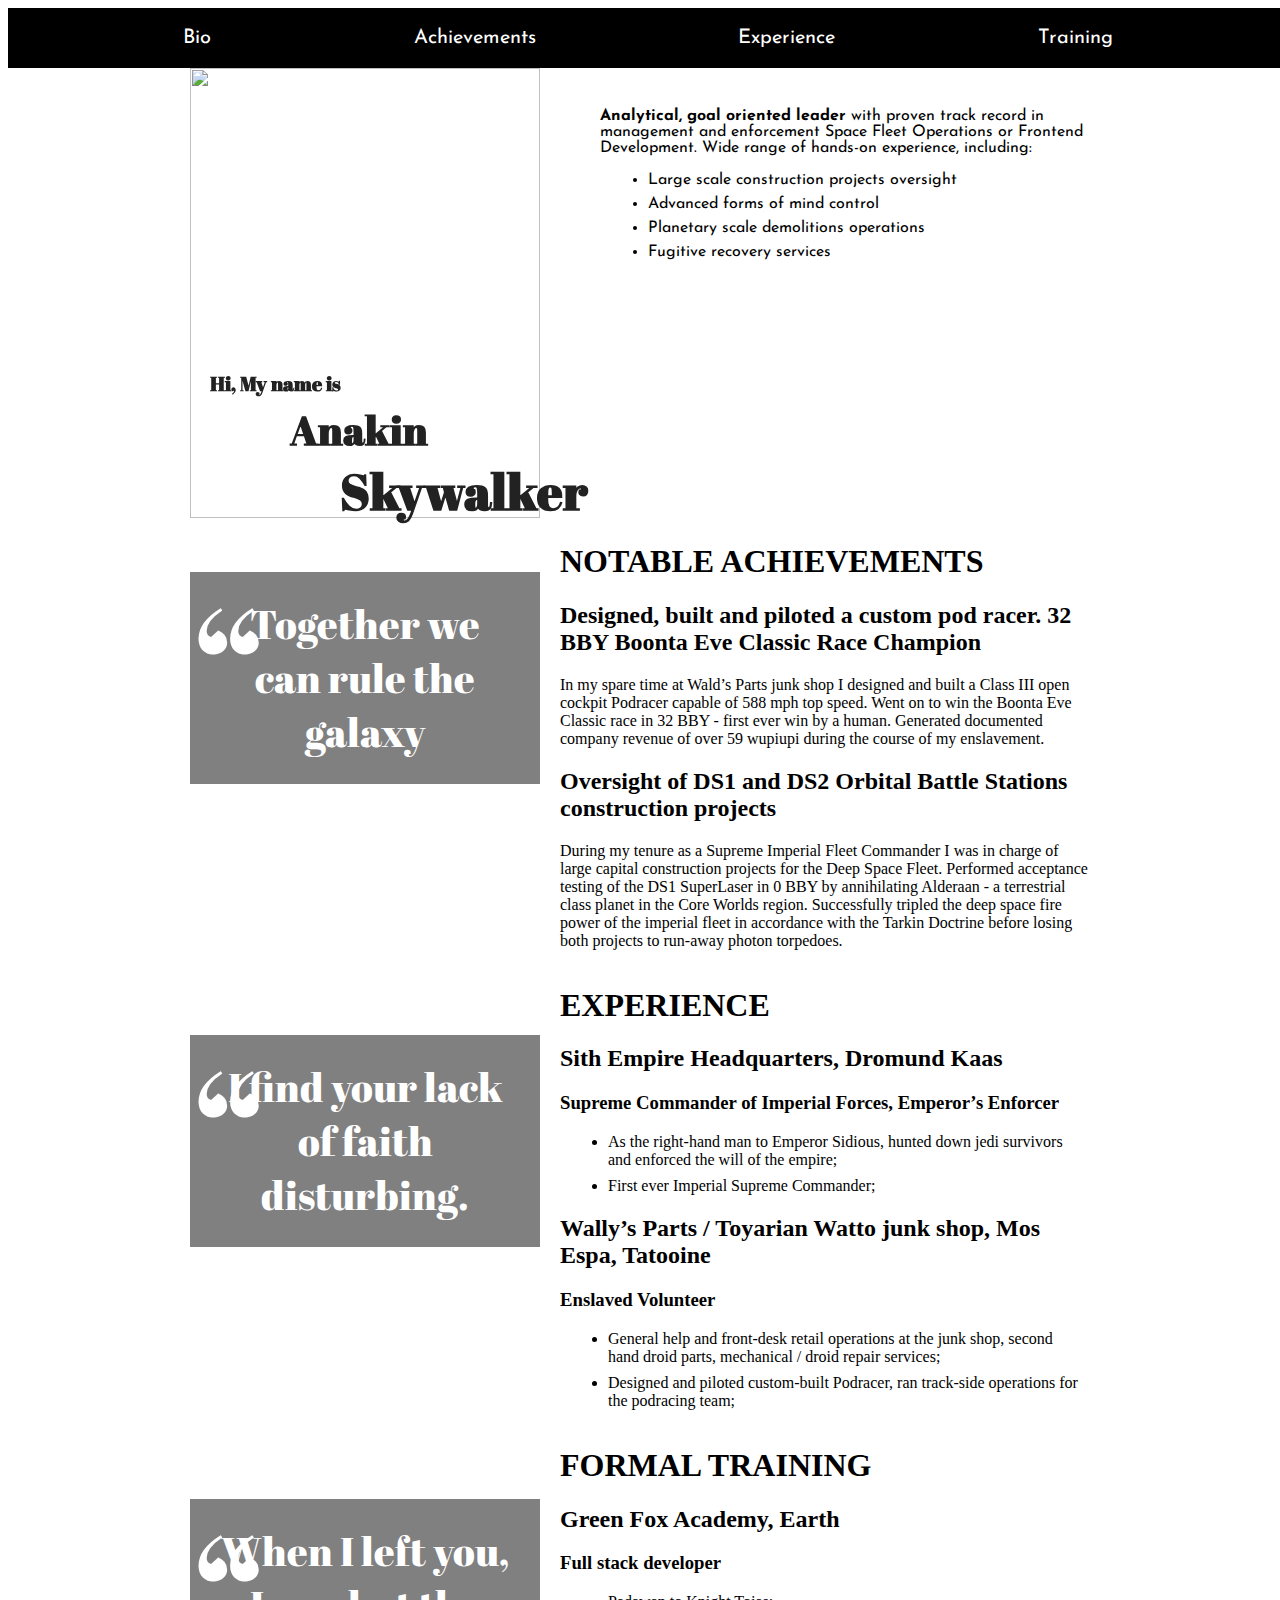
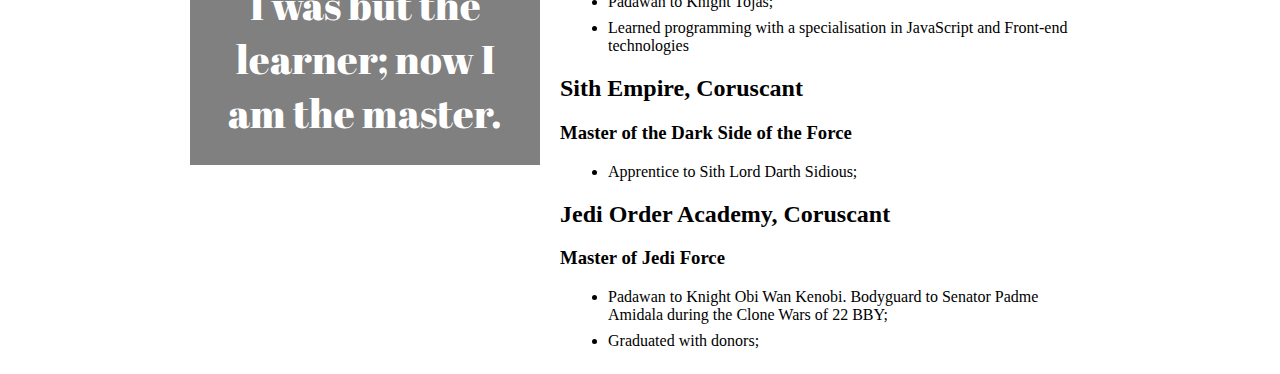
==== index.html @ 23267f26 "Hozzáadtam a fájlokat a repositoryhpz" ====
<!DOCTYPE html>
<html lang="en" >
<head>
  <meta charset="UTF-8">
  <title>CodePen - My first website 2.0</title>
  <link href="https://fonts.googleapis.com/css2?family=Abril+Fatface&display=swap" rel="stylesheet">
<link href="https://fonts.googleapis.com/css2?family=Josefin+Sans&display=swap" rel="stylesheet">
<link href="https://fonts.googleapis.com/css2?family=Merriweather&display=swap" rel="stylesheet">
<link rel="stylesheet" href="./style.css">

</head>
<body>
<!-- partial:index.partial.html -->
<webpage>
  <nav>
    <button id="bio">Bio</button>
    <button>Achievements</button>
    <button>Experience</button>
    <button id="training">Training</button>
  </nav>
  <headerbox>
  <header>
    <img src="https://i.imgur.com/m6wd2Fy.png" alt="">
    <h3 class=titletext> <br>  Anakin <br></h3>
  </header>
  <article>
    <strong>Analytical, goal oriented leader</strong> with proven track record in management and enforcement Space Fleet Operations or Frontend Development. Wide range of hands-on experience, including:
<ul>
<li>Large scale construction projects oversight</li>
<li>Advanced forms of mind control</li>
<li>Planetary scale demolitions operations</li>
<li>Fugitive recovery services</li>
</ul>
 </article>
 </headerbox>
  
<main>
  <quotations>
    <quotation>
    Together we can rule the galaxy
    </quotation>
    <quotation>
    I find your lack of faith disturbing.
    </quotation>
    <quotation>
    When I left you, I was but the learner; now I am the master.
    </quotation>
  </quotations>
  <textbox>
    <achievements>
      <h1>Notable achievements</h1>
      <h2>Designed, built and piloted a custom pod racer. 32 BBY Boonta Eve Classic Race Champion</h2>
      <p>In my spare time at Wald’s Parts junk shop I designed and built a Class III open cockpit Podracer capable of 588 mph top speed. Went on to win the Boonta Eve Classic race in 32 BBY - first ever win by a human. Generated documented company revenue of over 59 wupiupi during the course of my enslavement.</p>

      <h2>Oversight of DS1 and DS2 Orbital Battle Stations construction projects</h2>
      <p>During my tenure as a Supreme Imperial Fleet Commander I was in charge of large capital construction projects for the Deep Space Fleet. Performed acceptance testing of the DS1 SuperLaser in 0 BBY by annihilating Alderaan - a terrestrial class planet in the Core Worlds region. Successfully tripled the deep space fire power of the imperial fleet in accordance with the Tarkin Doctrine before losing both projects to run-away photon torpedoes.</p>
    </achievements>

    <experience>
      <h1>Experience</h1>
      <h2>Sith Empire Headquarters, Dromund Kaas</h2>
      <h3>Supreme Commander of Imperial Forces, Emperor’s Enforcer</h3>
      
      <ul>
        <li>As the right-hand man to Emperor Sidious, hunted down jedi survivors and enforced the will of the empire;</li>
        <li>First ever Imperial Supreme Commander;</li>
      </ul>
      
      <h2>Wally’s Parts / Toyarian Watto junk shop, Mos Espa, Tatooine</h2>
      <h3>Enslaved Volunteer</h3>
      
      <ul>
        <li>General help and front-desk retail operations at the junk shop, second hand droid parts, mechanical / droid repair services;</li>
        <li>Designed and piloted custom-built Podracer, ran track-side operations for the podracing team;</li>
      </ul>
    </experience>
  
    <training>
      <h1>Formal training</h1>
      <h2>Green Fox Academy, Earth</h2>
      <h3>Full stack developer</h3>
      
      <ul>
        <li>Padawan to Knight Tojas;</li>
        <li>Learned programming with a specialisation in JavaScript and Front-end technologies</li>
      </ul>
      
      <h2>Sith Empire, Coruscant</h2>
      <h3>Master of the Dark Side of the Force</h3>
      
      <ul>
          <li>Apprentice to Sith Lord Darth Sidious;</li>
      </ul>
      
      <h2>Jedi Order Academy, Coruscant</h2>
      <h3>Master of Jedi Force</h3>
      
      <ul>
        <li>Padawan to Knight Obi Wan Kenobi. Bodyguard to Senator Padme Amidala during the Clone Wars of 22 BBY;</li>
        <li>Graduated with donors;</li>
      </ul>
      
  </training>
  </textbox>
</main>
</webpage>
<!-- partial -->
  
</body>
</html>
---- style.css ----
webpage:{
  height: 5000px
}

nav{
  display:flex;
  width: 100%;
  margin: auto;
  height: 60px;
  position: fixed;
}

button{
  border: 0px;
  background: black;
  color: white;
  flex-grow: 1;
  font-family: Josefin Sans;
  font-size: 20px
}

img{
  width: 350px;
  height:450px;
  object-fit: cover;
  margin-right: 20px;
}

headerbox{
  display: flex;
  width: 900px;
  margin: auto;
  margin-top: 60px;
}

header {
  position: relative;
}

.titletext{
  font-family:'Abril Fatface';
  color:  #222 ;
  position: absolute;
  bottom: 25px;
  left:100px;
  font-size: 40px;
  
}

.titletext::before{
  content: "Hi, My name is";
  font-size:20px;
  position: absolute;
  left: -80px;
  bottom: 60px;
}

.titletext::after{
    content:"Skywalker";
    font-size: 50px;
    position: absolute;
    left: 50px;
  }

h1{
  bottom: 10px;
}

article{
  font-family: Josefin Sans;
  width:500px;
  margin-top: 40px;
  margin-left: 40px;
}

li{
  margin: 8px;
}

quotation {
  font-family: Abril Fatface;
  background:  grey ;
  color: white;
  font-size: 40px;
  padding: 25px;
  margin: auto;
  margin-top: 50px;
  text-align: center;
  width: 300px;
  position:relative;
}

quotation::before {
  content: '“';
  font-size:420%;
  position:absolute;
  left: 1px;
  top: -15px;  
}

webpage{
  display: flex;
  flex-direction: column;
  }

#training{
  padding-right: 80px
}

#bio{
  padding-left: 80px;
}

main{
  display:flex;
  width: 900px;
  margin:auto
}

quotations{
  display:flex;
  flex-direction: column;
}

textbox{
  display:flex;
  flex-direction: column;
  margin-left: 20px;
}
h1{
  text-transform: uppercase;
}
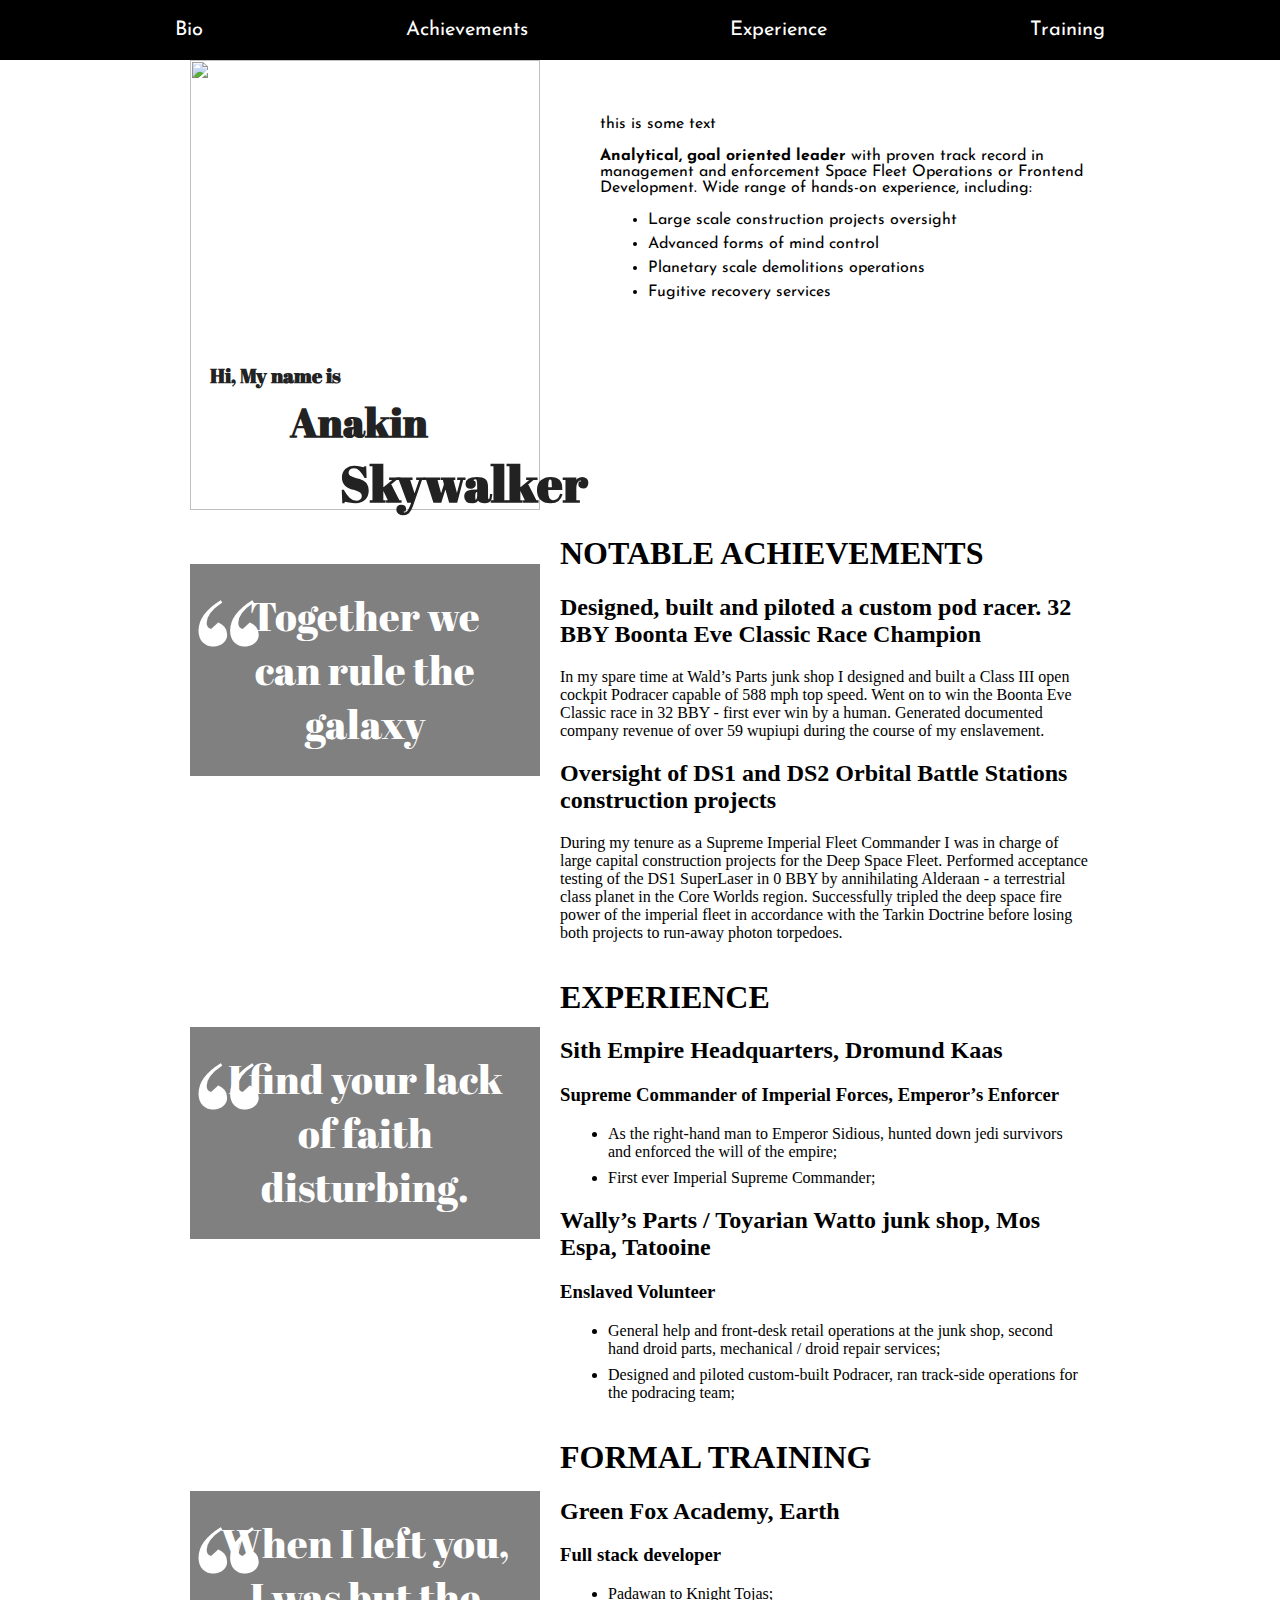
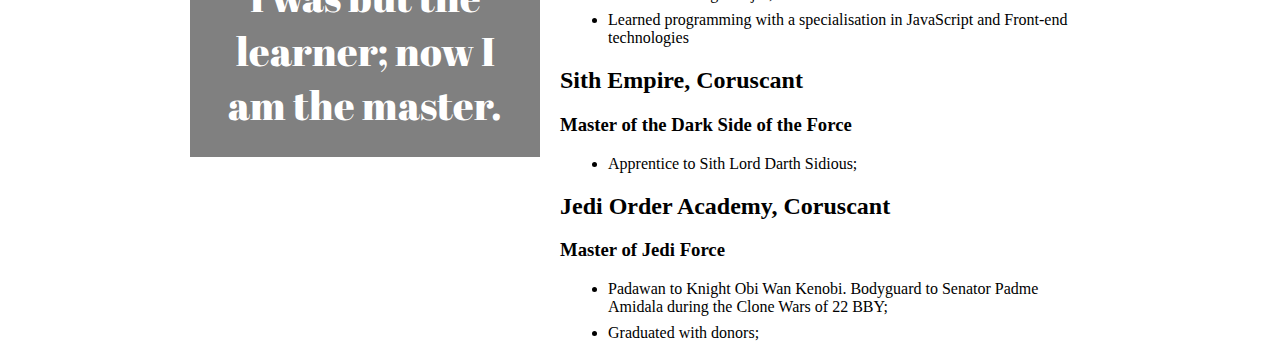
==== commit 68ccb747: "Update index.html" ====
--- a/index.html
+++ b/index.html
@@ -24,6 +24,7 @@
     <h3 class=titletext> <br>  Anakin <br></h3>
   </header>
   <article>
+    <p>this is some text</p>
     <strong>Analytical, goal oriented leader</strong> with proven track record in management and enforcement Space Fleet Operations or Frontend Development. Wide range of hands-on experience, including:
 <ul>
 <li>Large scale construction projects oversight</li>
--- a/style.css
+++ b/style.css
@@ -1,3 +1,6 @@
+body{
+  margin: 0px;
+}
 webpage:{
   height: 5000px
 }
@@ -8,6 +11,7 @@
   margin: auto;
   height: 60px;
   position: fixed;
+  z-index: 1;
 }
 
 button{
